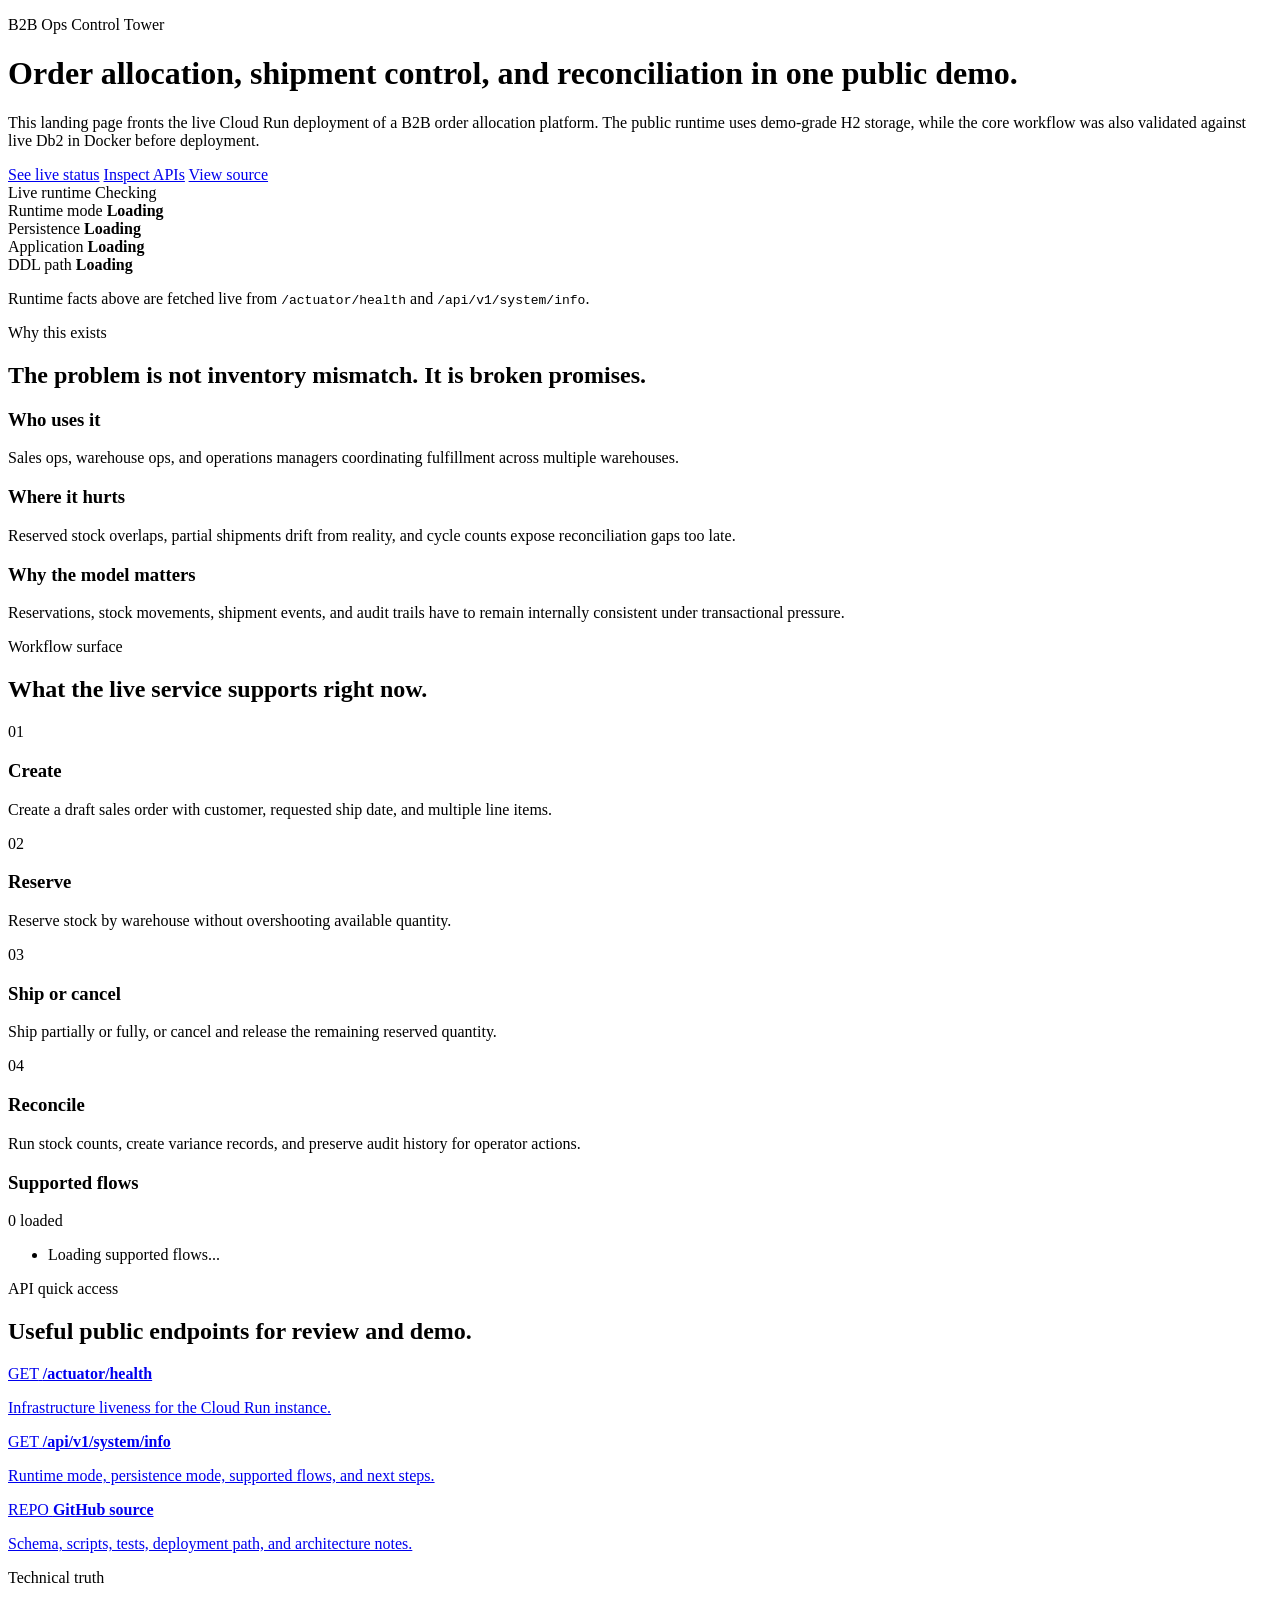
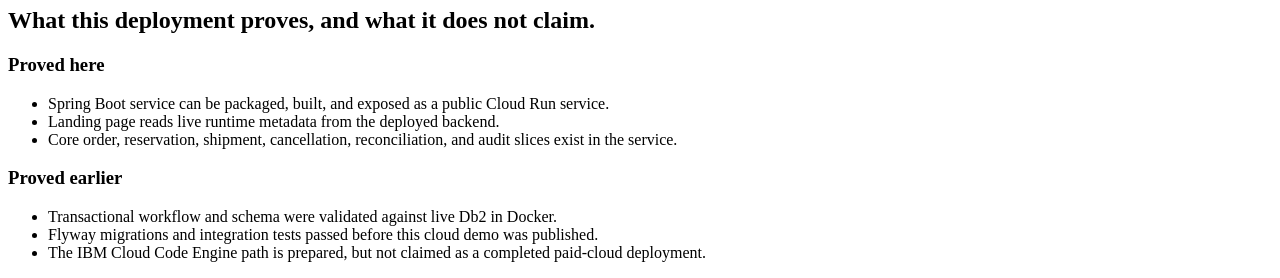
==== backend/src/main/resources/static/index.html @ b1895b81 "Add public demo landing page" ====
<!DOCTYPE html>
<html lang="en">
<head>
    <meta charset="UTF-8">
    <meta name="viewport" content="width=device-width, initial-scale=1.0">
    <title>B2B Ops Control Tower</title>
    <meta
            name="description"
            content="Public demo for a B2B order allocation and reconciliation platform built with Spring Boot, Flyway, and Db2-validated workflows."
    >
    <link rel="stylesheet" href="/styles.css">
</head>
<body>
<div class="page-shell">
    <div class="ambient ambient-left"></div>
    <div class="ambient ambient-right"></div>

    <header class="hero">
        <div class="hero-copy reveal reveal-1">
            <p class="eyebrow">B2B Ops Control Tower</p>
            <h1>Order allocation, shipment control, and reconciliation in one public demo.</h1>
            <p class="hero-text">
                This landing page fronts the live Cloud Run deployment of a B2B order allocation platform.
                The public runtime uses demo-grade H2 storage, while the core workflow was also validated
                against live Db2 in Docker before deployment.
            </p>

            <div class="hero-actions">
                <a class="action primary" href="#runtime-status">See live status</a>
                <a class="action secondary" href="#api-surface">Inspect APIs</a>
                <a class="action ghost" href="https://github.com/danglewaee/project-ibm-db2" target="_blank" rel="noreferrer">
                    View source
                </a>
            </div>
        </div>

        <div class="hero-panel reveal reveal-2">
            <div class="panel-header">
                <span class="panel-label">Live runtime</span>
                <span class="panel-tag" id="health-pill">Checking</span>
            </div>

            <div class="metric-grid">
                <article class="metric-card">
                    <span class="metric-label">Runtime mode</span>
                    <strong class="metric-value" id="runtime-mode">Loading</strong>
                </article>
                <article class="metric-card">
                    <span class="metric-label">Persistence</span>
                    <strong class="metric-value" id="persistence-mode">Loading</strong>
                </article>
                <article class="metric-card">
                    <span class="metric-label">Application</span>
                    <strong class="metric-value" id="application-name">Loading</strong>
                </article>
                <article class="metric-card">
                    <span class="metric-label">DDL path</span>
                    <strong class="metric-value small" id="ddl-path">Loading</strong>
                </article>
            </div>

            <p class="panel-footnote">
                Runtime facts above are fetched live from <code>/actuator/health</code> and
                <code>/api/v1/system/info</code>.
            </p>
        </div>
    </header>

    <main>
        <section class="section reveal reveal-2">
            <div class="section-heading">
                <p class="section-kicker">Why this exists</p>
                <h2>The problem is not inventory mismatch. It is broken promises.</h2>
            </div>

            <div class="narrative-grid">
                <article class="story-card">
                    <h3>Who uses it</h3>
                    <p>Sales ops, warehouse ops, and operations managers coordinating fulfillment across multiple warehouses.</p>
                </article>
                <article class="story-card">
                    <h3>Where it hurts</h3>
                    <p>Reserved stock overlaps, partial shipments drift from reality, and cycle counts expose reconciliation gaps too late.</p>
                </article>
                <article class="story-card">
                    <h3>Why the model matters</h3>
                    <p>Reservations, stock movements, shipment events, and audit trails have to remain internally consistent under transactional pressure.</p>
                </article>
            </div>
        </section>

        <section class="section spotlight reveal reveal-3" id="runtime-status">
            <div class="section-heading">
                <p class="section-kicker">Workflow surface</p>
                <h2>What the live service supports right now.</h2>
            </div>

            <div class="workflow-layout">
                <article class="workflow-rail">
                    <div class="rail-step">
                        <span class="rail-index">01</span>
                        <div>
                            <h3>Create</h3>
                            <p>Create a draft sales order with customer, requested ship date, and multiple line items.</p>
                        </div>
                    </div>
                    <div class="rail-step">
                        <span class="rail-index">02</span>
                        <div>
                            <h3>Reserve</h3>
                            <p>Reserve stock by warehouse without overshooting available quantity.</p>
                        </div>
                    </div>
                    <div class="rail-step">
                        <span class="rail-index">03</span>
                        <div>
                            <h3>Ship or cancel</h3>
                            <p>Ship partially or fully, or cancel and release the remaining reserved quantity.</p>
                        </div>
                    </div>
                    <div class="rail-step">
                        <span class="rail-index">04</span>
                        <div>
                            <h3>Reconcile</h3>
                            <p>Run stock counts, create variance records, and preserve audit history for operator actions.</p>
                        </div>
                    </div>
                </article>

                <article class="live-card">
                    <div class="live-card-header">
                        <h3>Supported flows</h3>
                        <span class="live-pill" id="flow-count">0 loaded</span>
                    </div>
                    <ul class="live-list" id="supported-flows">
                        <li>Loading supported flows...</li>
                    </ul>
                </article>
            </div>
        </section>

        <section class="section reveal reveal-3" id="api-surface">
            <div class="section-heading">
                <p class="section-kicker">API quick access</p>
                <h2>Useful public endpoints for review and demo.</h2>
            </div>

            <div class="endpoint-grid">
                <a class="endpoint-card" href="/actuator/health" target="_blank" rel="noreferrer">
                    <span class="endpoint-method">GET</span>
                    <strong>/actuator/health</strong>
                    <p>Infrastructure liveness for the Cloud Run instance.</p>
                </a>
                <a class="endpoint-card" href="/api/v1/system/info" target="_blank" rel="noreferrer">
                    <span class="endpoint-method">GET</span>
                    <strong>/api/v1/system/info</strong>
                    <p>Runtime mode, persistence mode, supported flows, and next steps.</p>
                </a>
                <a class="endpoint-card" href="https://github.com/danglewaee/project-ibm-db2" target="_blank" rel="noreferrer">
                    <span class="endpoint-method">REPO</span>
                    <strong>GitHub source</strong>
                    <p>Schema, scripts, tests, deployment path, and architecture notes.</p>
                </a>
            </div>
        </section>

        <section class="section proof reveal reveal-4">
            <div class="section-heading">
                <p class="section-kicker">Technical truth</p>
                <h2>What this deployment proves, and what it does not claim.</h2>
            </div>

            <div class="proof-grid">
                <article class="proof-card success">
                    <h3>Proved here</h3>
                    <ul>
                        <li>Spring Boot service can be packaged, built, and exposed as a public Cloud Run service.</li>
                        <li>Landing page reads live runtime metadata from the deployed backend.</li>
                        <li>Core order, reservation, shipment, cancellation, reconciliation, and audit slices exist in the service.</li>
                    </ul>
                </article>
                <article class="proof-card neutral">
                    <h3>Proved earlier</h3>
                    <ul>
                        <li>Transactional workflow and schema were validated against live Db2 in Docker.</li>
                        <li>Flyway migrations and integration tests passed before this cloud demo was published.</li>
                        <li>The IBM Cloud Code Engine path is prepared, but not claimed as a completed paid-cloud deployment.</li>
                    </ul>
                </article>
            </div>
        </section>
    </main>
</div>

<script src="/app.js" defer></script>
</body>
</html>
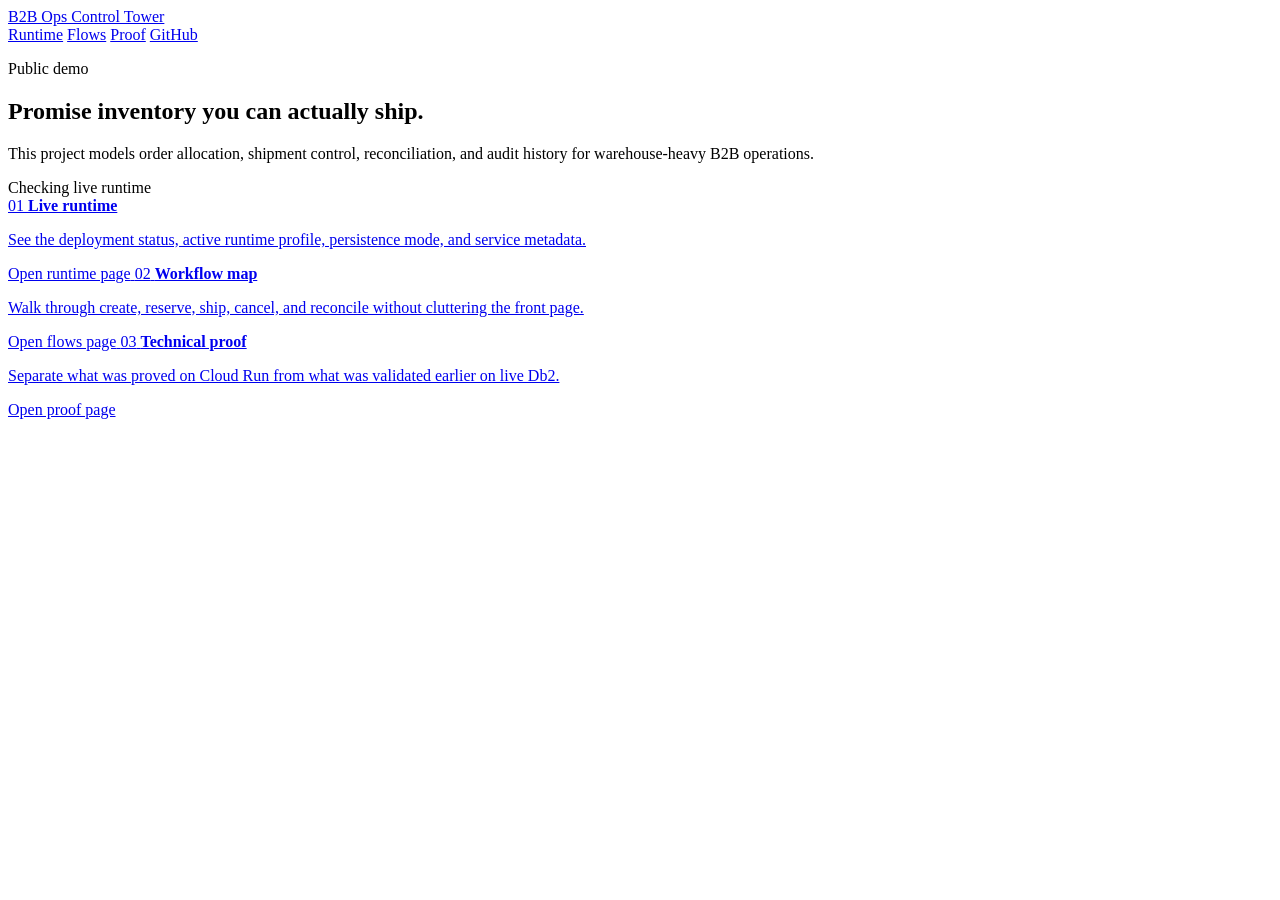
==== commit a603fd07: "Refine demo landing page structure" ====
--- a/backend/src/main/resources/static/index.html
+++ b/backend/src/main/resources/static/index.html
@@ -6,188 +6,61 @@
     <title>B2B Ops Control Tower</title>
     <meta
             name="description"
-            content="Public demo for a B2B order allocation and reconciliation platform built with Spring Boot, Flyway, and Db2-validated workflows."
+            content="A quiet landing page for the public demo of a B2B order allocation and reconciliation platform."
     >
     <link rel="stylesheet" href="/styles.css">
 </head>
-<body>
-<div class="page-shell">
-    <div class="ambient ambient-left"></div>
-    <div class="ambient ambient-right"></div>
+<body class="home-page">
+<div class="chrome-shell">
+    <div class="orb orb-left"></div>
+    <div class="orb orb-right"></div>
 
-    <header class="hero">
-        <div class="hero-copy reveal reveal-1">
-            <p class="eyebrow">B2B Ops Control Tower</p>
-            <h1>Order allocation, shipment control, and reconciliation in one public demo.</h1>
-            <p class="hero-text">
-                This landing page fronts the live Cloud Run deployment of a B2B order allocation platform.
-                The public runtime uses demo-grade H2 storage, while the core workflow was also validated
-                against live Db2 in Docker before deployment.
+    <header class="site-header">
+        <a class="brand-mark" href="/">B2B Ops Control Tower</a>
+        <nav class="site-nav">
+            <a href="/runtime.html">Runtime</a>
+            <a href="/flows.html">Flows</a>
+            <a href="/proof.html">Proof</a>
+            <a href="https://github.com/danglewaee/project-ibm-db2" target="_blank" rel="noreferrer">GitHub</a>
+        </nav>
+    </header>
+
+    <main class="home-main">
+        <section class="hero-stage reveal reveal-1">
+            <p class="micro-label">Public demo</p>
+            <h1>Promise inventory you can actually ship.</h1>
+            <p class="hero-brief">
+                This project models order allocation, shipment control, reconciliation, and audit history
+                for warehouse-heavy B2B operations.
             </p>
 
-            <div class="hero-actions">
-                <a class="action primary" href="#runtime-status">See live status</a>
-                <a class="action secondary" href="#api-surface">Inspect APIs</a>
-                <a class="action ghost" href="https://github.com/danglewaee/project-ibm-db2" target="_blank" rel="noreferrer">
-                    View source
-                </a>
-            </div>
-        </div>
-
-        <div class="hero-panel reveal reveal-2">
-            <div class="panel-header">
-                <span class="panel-label">Live runtime</span>
-                <span class="panel-tag" id="health-pill">Checking</span>
-            </div>
-
-            <div class="metric-grid">
-                <article class="metric-card">
-                    <span class="metric-label">Runtime mode</span>
-                    <strong class="metric-value" id="runtime-mode">Loading</strong>
-                </article>
-                <article class="metric-card">
-                    <span class="metric-label">Persistence</span>
-                    <strong class="metric-value" id="persistence-mode">Loading</strong>
-                </article>
-                <article class="metric-card">
-                    <span class="metric-label">Application</span>
-                    <strong class="metric-value" id="application-name">Loading</strong>
-                </article>
-                <article class="metric-card">
-                    <span class="metric-label">DDL path</span>
-                    <strong class="metric-value small" id="ddl-path">Loading</strong>
-                </article>
-            </div>
-
-            <p class="panel-footnote">
-                Runtime facts above are fetched live from <code>/actuator/health</code> and
-                <code>/api/v1/system/info</code>.
-            </p>
-        </div>
-    </header>
-
-    <main>
-        <section class="section reveal reveal-2">
-            <div class="section-heading">
-                <p class="section-kicker">Why this exists</p>
-                <h2>The problem is not inventory mismatch. It is broken promises.</h2>
-            </div>
-
-            <div class="narrative-grid">
-                <article class="story-card">
-                    <h3>Who uses it</h3>
-                    <p>Sales ops, warehouse ops, and operations managers coordinating fulfillment across multiple warehouses.</p>
-                </article>
-                <article class="story-card">
-                    <h3>Where it hurts</h3>
-                    <p>Reserved stock overlaps, partial shipments drift from reality, and cycle counts expose reconciliation gaps too late.</p>
-                </article>
-                <article class="story-card">
-                    <h3>Why the model matters</h3>
-                    <p>Reservations, stock movements, shipment events, and audit trails have to remain internally consistent under transactional pressure.</p>
-                </article>
+            <div class="hero-ribbon">
+                <span class="live-dot" id="health-dot"></span>
+                <span id="health-copy">Checking live runtime</span>
             </div>
         </section>
 
-        <section class="section spotlight reveal reveal-3" id="runtime-status">
-            <div class="section-heading">
-                <p class="section-kicker">Workflow surface</p>
-                <h2>What the live service supports right now.</h2>
-            </div>
+        <section class="door-grid reveal reveal-2">
+            <a class="door-card accent-fire" href="/runtime.html">
+                <span class="door-tag">01</span>
+                <strong>Live runtime</strong>
+                <p>See the deployment status, active runtime profile, persistence mode, and service metadata.</p>
+                <span class="door-link">Open runtime page</span>
+            </a>
 
-            <div class="workflow-layout">
-                <article class="workflow-rail">
-                    <div class="rail-step">
-                        <span class="rail-index">01</span>
-                        <div>
-                            <h3>Create</h3>
-                            <p>Create a draft sales order with customer, requested ship date, and multiple line items.</p>
-                        </div>
-                    </div>
-                    <div class="rail-step">
-                        <span class="rail-index">02</span>
-                        <div>
-                            <h3>Reserve</h3>
-                            <p>Reserve stock by warehouse without overshooting available quantity.</p>
-                        </div>
-                    </div>
-                    <div class="rail-step">
-                        <span class="rail-index">03</span>
-                        <div>
-                            <h3>Ship or cancel</h3>
-                            <p>Ship partially or fully, or cancel and release the remaining reserved quantity.</p>
-                        </div>
-                    </div>
-                    <div class="rail-step">
-                        <span class="rail-index">04</span>
-                        <div>
-                            <h3>Reconcile</h3>
-                            <p>Run stock counts, create variance records, and preserve audit history for operator actions.</p>
-                        </div>
-                    </div>
-                </article>
+            <a class="door-card accent-forest" href="/flows.html">
+                <span class="door-tag">02</span>
+                <strong>Workflow map</strong>
+                <p>Walk through create, reserve, ship, cancel, and reconcile without cluttering the front page.</p>
+                <span class="door-link">Open flows page</span>
+            </a>
 
-                <article class="live-card">
-                    <div class="live-card-header">
-                        <h3>Supported flows</h3>
-                        <span class="live-pill" id="flow-count">0 loaded</span>
-                    </div>
-                    <ul class="live-list" id="supported-flows">
-                        <li>Loading supported flows...</li>
-                    </ul>
-                </article>
-            </div>
-        </section>
-
-        <section class="section reveal reveal-3" id="api-surface">
-            <div class="section-heading">
-                <p class="section-kicker">API quick access</p>
-                <h2>Useful public endpoints for review and demo.</h2>
-            </div>
-
-            <div class="endpoint-grid">
-                <a class="endpoint-card" href="/actuator/health" target="_blank" rel="noreferrer">
-                    <span class="endpoint-method">GET</span>
-                    <strong>/actuator/health</strong>
-                    <p>Infrastructure liveness for the Cloud Run instance.</p>
-                </a>
-                <a class="endpoint-card" href="/api/v1/system/info" target="_blank" rel="noreferrer">
-                    <span class="endpoint-method">GET</span>
-                    <strong>/api/v1/system/info</strong>
-                    <p>Runtime mode, persistence mode, supported flows, and next steps.</p>
-                </a>
-                <a class="endpoint-card" href="https://github.com/danglewaee/project-ibm-db2" target="_blank" rel="noreferrer">
-                    <span class="endpoint-method">REPO</span>
-                    <strong>GitHub source</strong>
-                    <p>Schema, scripts, tests, deployment path, and architecture notes.</p>
-                </a>
-            </div>
-        </section>
-
-        <section class="section proof reveal reveal-4">
-            <div class="section-heading">
-                <p class="section-kicker">Technical truth</p>
-                <h2>What this deployment proves, and what it does not claim.</h2>
-            </div>
-
-            <div class="proof-grid">
-                <article class="proof-card success">
-                    <h3>Proved here</h3>
-                    <ul>
-                        <li>Spring Boot service can be packaged, built, and exposed as a public Cloud Run service.</li>
-                        <li>Landing page reads live runtime metadata from the deployed backend.</li>
-                        <li>Core order, reservation, shipment, cancellation, reconciliation, and audit slices exist in the service.</li>
-                    </ul>
-                </article>
-                <article class="proof-card neutral">
-                    <h3>Proved earlier</h3>
-                    <ul>
-                        <li>Transactional workflow and schema were validated against live Db2 in Docker.</li>
-                        <li>Flyway migrations and integration tests passed before this cloud demo was published.</li>
-                        <li>The IBM Cloud Code Engine path is prepared, but not claimed as a completed paid-cloud deployment.</li>
-                    </ul>
-                </article>
-            </div>
+            <a class="door-card accent-stone" href="/proof.html">
+                <span class="door-tag">03</span>
+                <strong>Technical proof</strong>
+                <p>Separate what was proved on Cloud Run from what was validated earlier on live Db2.</p>
+                <span class="door-link">Open proof page</span>
+            </a>
         </section>
     </main>
 </div>
